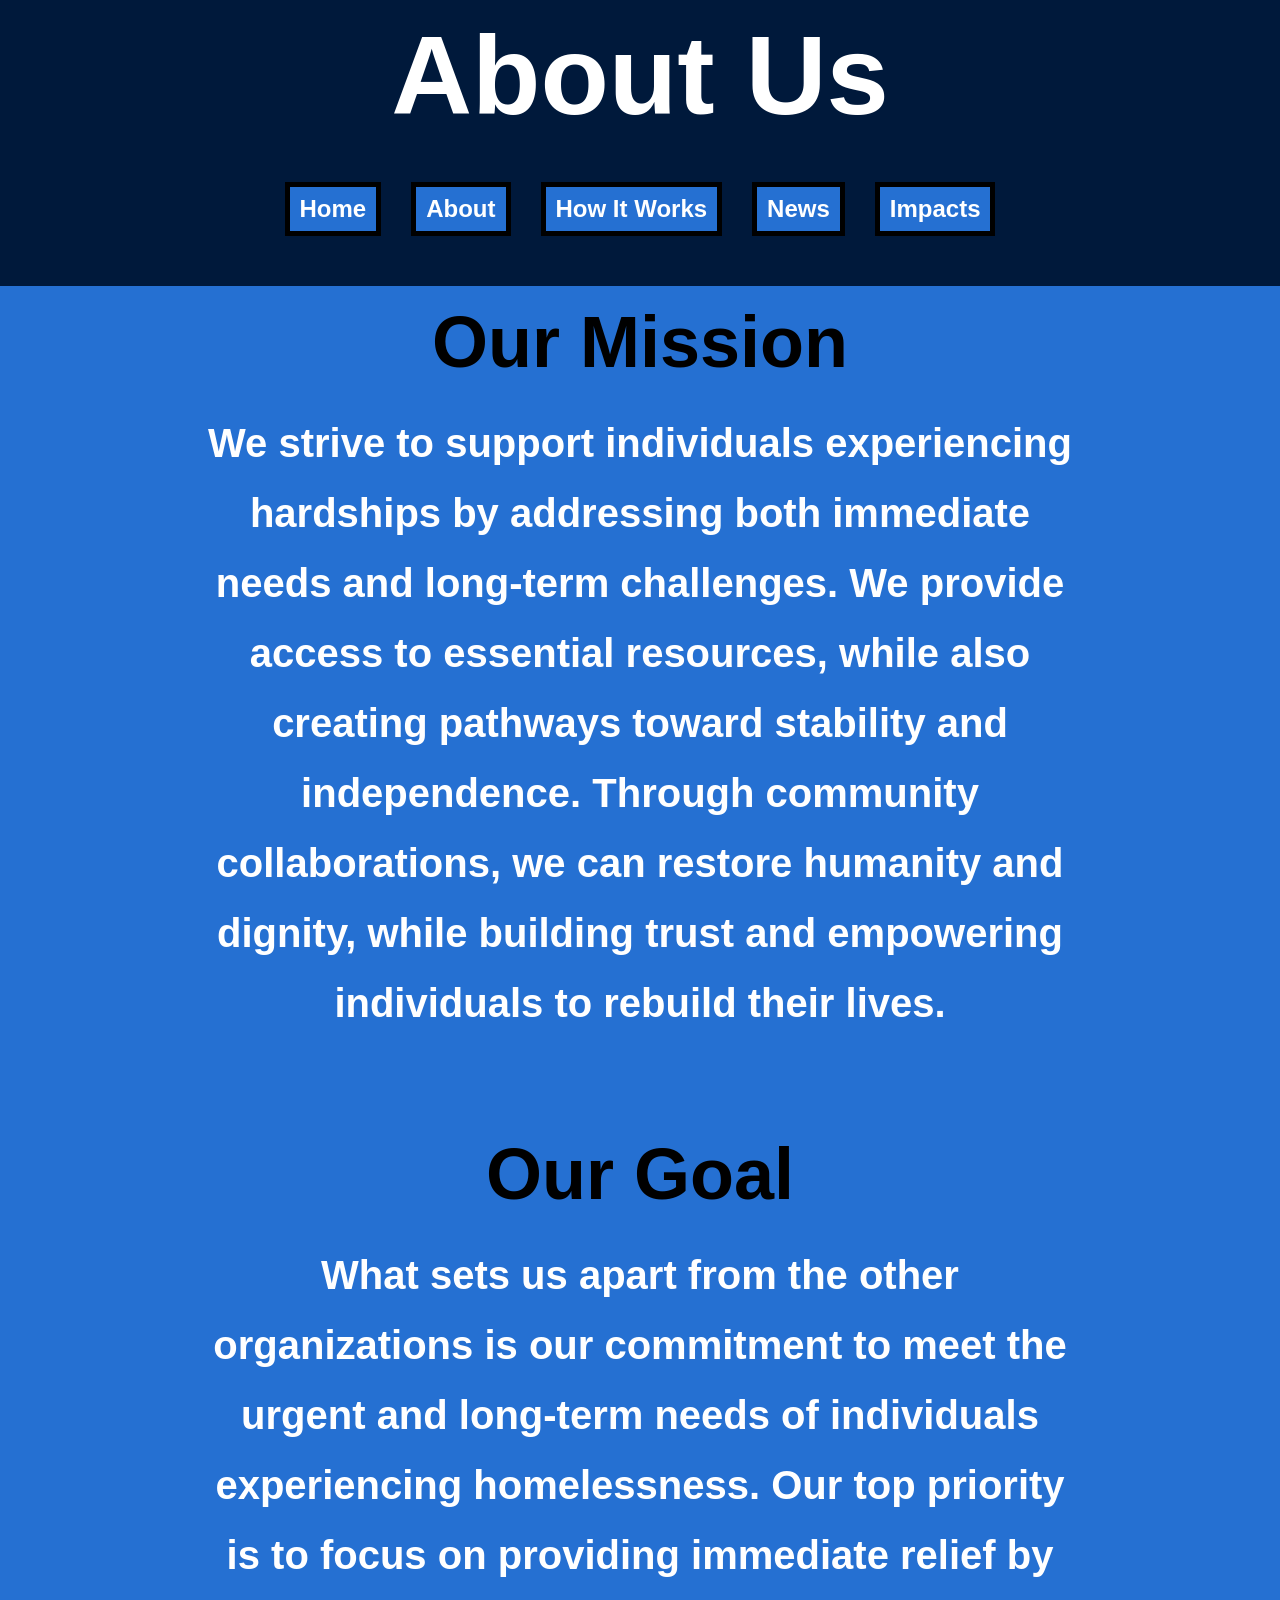
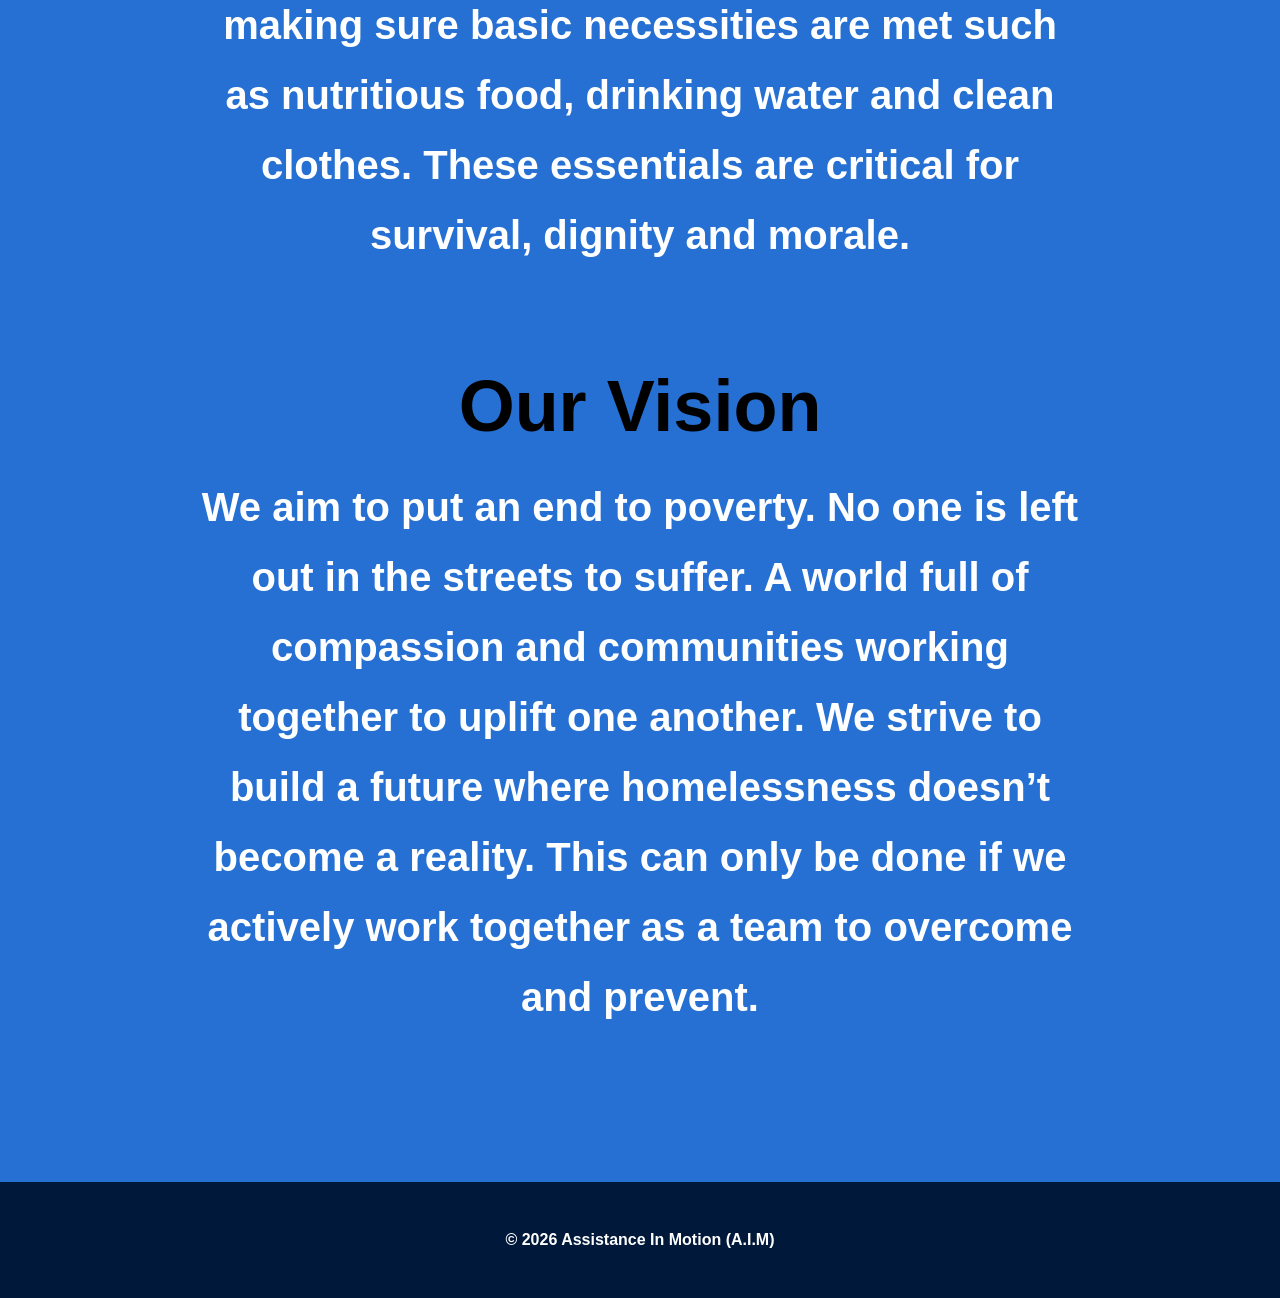
==== about.html @ fd25e464 "Add files via upload" ====
<!DOCTYPE html>
<html lang="en">
<head>
    <meta charset="UTF-8">
    <meta name="viewport" content="width=device-width, initial-scale=1.0">
    <title>Assistance In Motion</title>
    <link rel="stylesheet" href="styles.css">
</head>
<body>
    
<!--HEADER-->
<header>
    <h1>About Us</h1>
        <nav>
            <a href="index.html">Home</a>
            <a href="#">About</a>
            <a href="howitworks.html">How It Works</a>
            <a href="news.html">News</a>
            <a href="impacts.html">Impacts</a>
        </nav>
</header>

<!--MAIN-->
<main class="about">
    <h2>Our Mission</h2>
        <p>We strive to support individuals experiencing hardships by addressing both immediate needs and long-term challenges. We provide access to essential resources, while also creating pathways toward stability and independence. Through community collaborations, we can restore humanity and dignity, while building trust and empowering individuals to rebuild their lives.</p>

    <h2>Our Goal</h2>
        <p>What sets us apart from the other organizations is our commitment to meet the urgent and long-term needs of individuals experiencing homelessness. Our top priority is to focus on providing immediate relief by making sure basic necessities are met such as nutritious food, drinking water and clean clothes. These essentials are critical for survival, dignity and morale.</p>

    <h2>Our Vision</h2>
        <p>We aim to put an end to poverty. No one is left out in the streets to suffer. A world full of compassion and communities working together to uplift one another. We strive to build a future where homelessness doesn’t become a reality. This can only be done if we actively work together as a team to overcome and prevent.</p>
</main>

<!--FOOTER-->
<footer>
    <p>&copy; 2026 Assistance In Motion (A.I.M)</p>
</footer>

</body>
</html>
---- styles.css ----
/*RESET*/
/* http://meyerweb.com/eric/tools/css/reset/ 
   v2.0 | 20110126
   License: none (public domain)
*/

html, body, div, span, applet, object, iframe,
h1, h2, h3, h4, h5, h6, p, blockquote, pre,
a, abbr, acronym, address, big, cite, code,
del, dfn, em, img, ins, kbd, q, s, samp,
small, strike, strong, sub, sup, tt, var,
b, u, i, center,
dl, dt, dd, ol, ul, li,
fieldset, form, label, legend,
table, caption, tbody, tfoot, thead, tr, th, td,
article, aside, canvas, details, embed, 
figure, figcaption, footer, header, hgroup, 
menu, nav, output, ruby, section, summary,
time, mark, audio, video {
	margin: 0;
	padding: 0;
	border: 0;
	font-size: 100%;
	font: inherit;
	vertical-align: baseline;
}
/* HTML5 display-role reset for older browsers */
article, aside, details, figcaption, figure, 
footer, header, hgroup, menu, nav, section {
	display: block;
}
body {
	line-height: 1;
}
ol, ul {
	list-style: none;
}
blockquote, q {
	quotes: none;
}
blockquote:before, blockquote:after,
q:before, q:after {
	content: '';
	content: none;
}
table {
	border-collapse: collapse;
	border-spacing: 0;
}

@import url('https://fonts.googleapis.com/css2?family=Bungee&display=swap');
@import url('https://fonts.googleapis.com/css2?family=Bungee&family=Kanit:ital,wght@0,100;0,200;0,300;0,400;0,500;0,600;0,700;0,800;0,900;1,100;1,200;1,300;1,400;1,500;1,600;1,700;1,800;1,900&display=swap');

/*HEADER*/
header{
    background-color: #00193b;
    text-align: center;
    padding: 20px 0px 50px 0px;
}
h1{
    margin-top: 0;
    font-size: 7rem;
    font-weight: 800;
    font-family: "Bungee", sans-serif;
    padding: 0px 0px 50px 0px;
    color: #ffffff;
}
nav{
    font-size: 1.5rem;
    display: flex;
    justify-content: center;
    gap: 30px;
}
a{
    text-decoration: none;
    color: #ffffff;
    background-color: #2570d2;
    border: 5px solid black;
    font-weight: 800;
    font-family: "Kanit", sans-serif;
    padding: 10px 10px;
    transition: transform .5s ease;
}
a:hover{
    transform: scale(1.2);
}

/*MAIN*/
main{
    background-color: #2570d2;
    text-align: center;
    padding: 20px 0px 50px 0px;
}
h2{
    font-size: 4.5rem;
    font-weight: 800;
    font-family: "Bungee", sans-serif;
    padding: 0px 0px 30px 0px;
    color: #000000;
}
h3{
    color: #00193b;
    font-size: 3.5rem;
    font-weight: 800;
    font-family: "Bungee", sans-serif;
    padding: 0px 0px 30px 0px;
}
.donation-buttons{
    display: flex;
    flex-direction: column;
    align-items: center;
    gap: 50px;
}
button{
    color: #ffffff;
    background-color: #00193b;
    font-size: 3.5rem;
    border: 5px solid black;
    border-radius: 15px;
    font-weight: 800;
    font-family: "Kanit", sans-serif;
    padding: 30px 30px;
    transition: transform .5s ease;
}
button:hover{
    transform: scale(1.2);
}
.home p{
    font-weight: 800;
    font-family: "Kanit", sans-serif;
    font-size: 2.5rem;
    margin: 0px 200px 50px 200px;
    color: #ffffff;
    line-height: 70px;
}
.about p{
    font-weight: 800;
    font-family: "Kanit", sans-serif;
    font-size: 2.5rem;
    margin: 0px 200px 100px 200px;
    color: #ffffff;
    line-height: 70px;
}
.howitworks p{
    font-weight: 800;
    font-family: "Kanit", sans-serif;
    font-size: 2.5rem;
    margin: 0px 200px 100px 200px;
    color: #ffffff;
}
.news p{
    font-weight: 800;
    font-family: "Kanit", sans-serif;
    font-size: 2.5rem;
    margin: 0px 200px 100px 200px;
    color: #ffffff;
    line-height: 70px;
}
.news img{
    width: 470px;
    height: 300px;
}
.impacts img{
    padding-top: 30px;
    width: 470px;
    height: 300px;
}
.impacts p{
    padding-top: 30px;
    font-weight: 800;
    font-family: "Kanit", sans-serif;
    font-size: 2.5rem;
    margin: 0px 200px 100px 200px;
    color: #ffffff;
    line-height: 70px;
}

/*FOOTER*/
footer{
    background-color: #00193b;
}
footer p{
    margin-top: 0;
    margin-bottom: 0;
    text-align: center;
    padding: 50px 0px;
    font-weight: 800;
    font-family: "Bungee", sans-serif;
    font-size: 1rem;
    color: #ffffff;
}
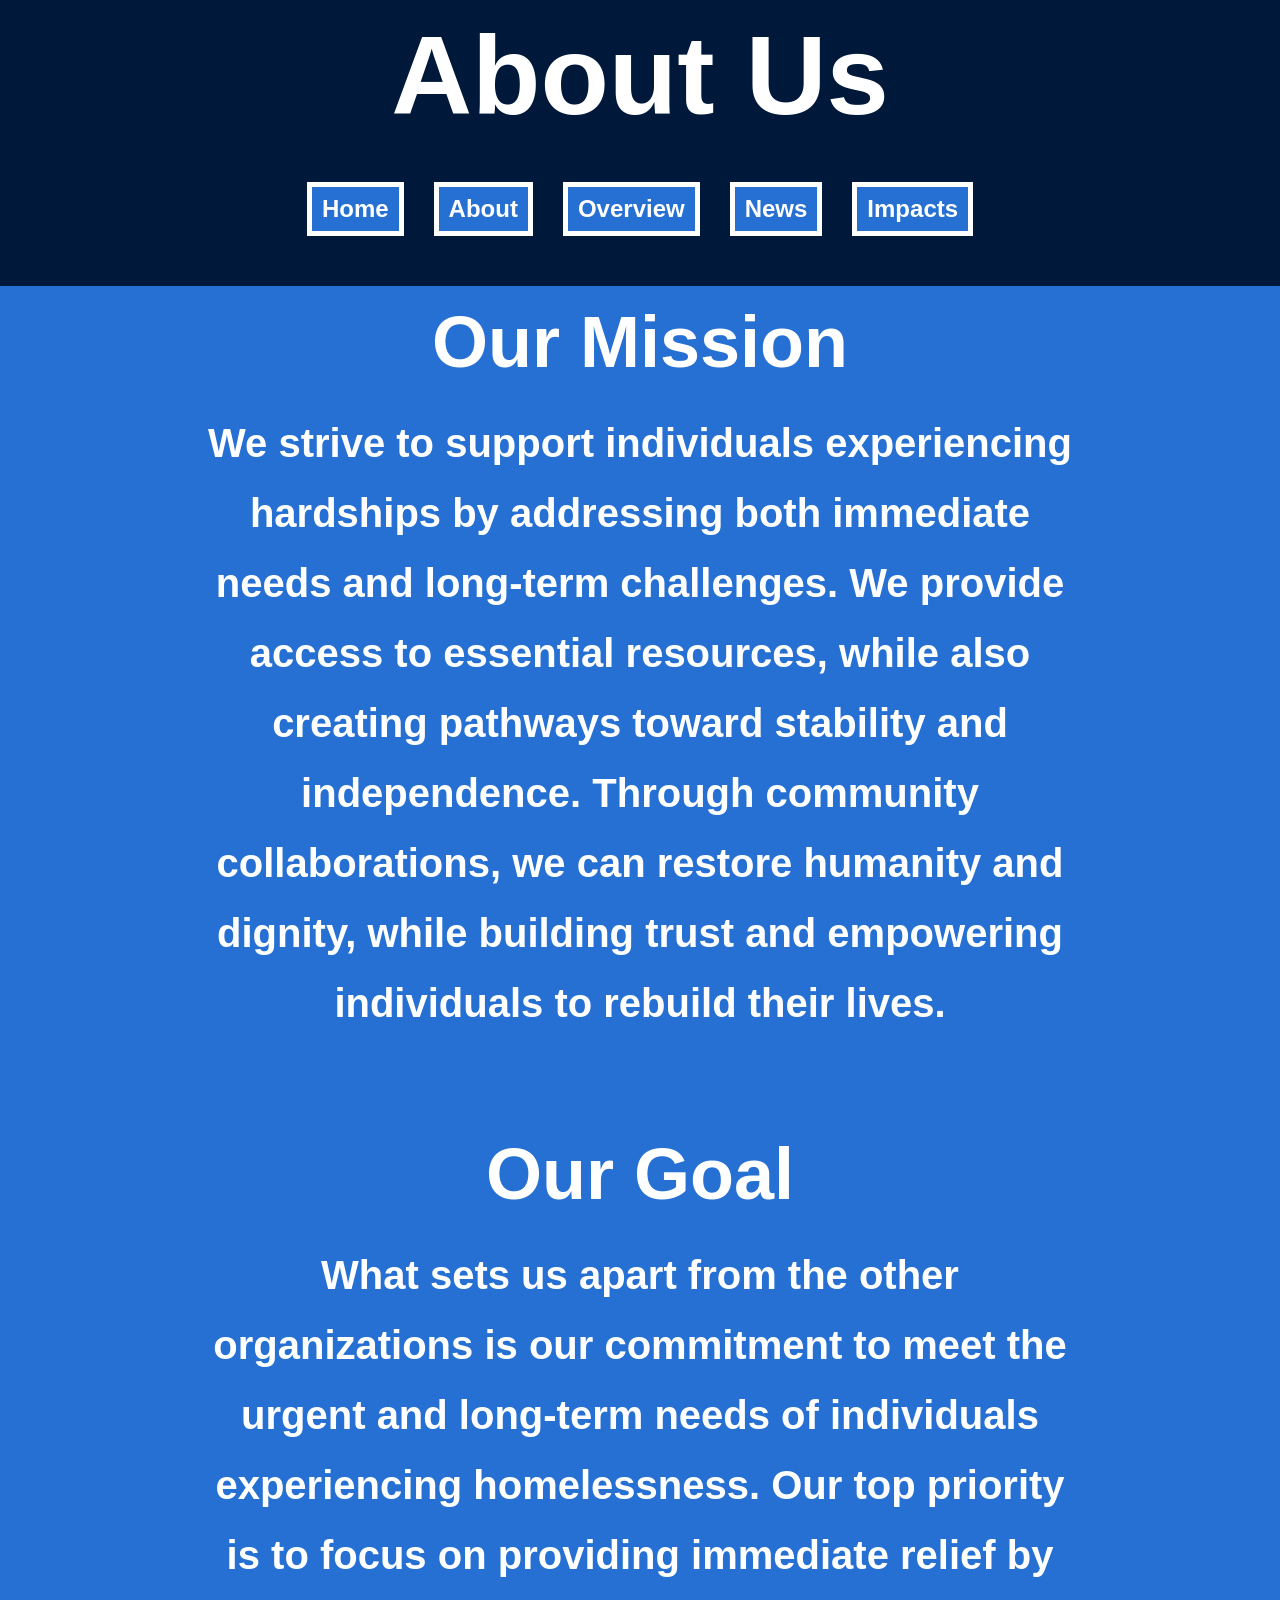
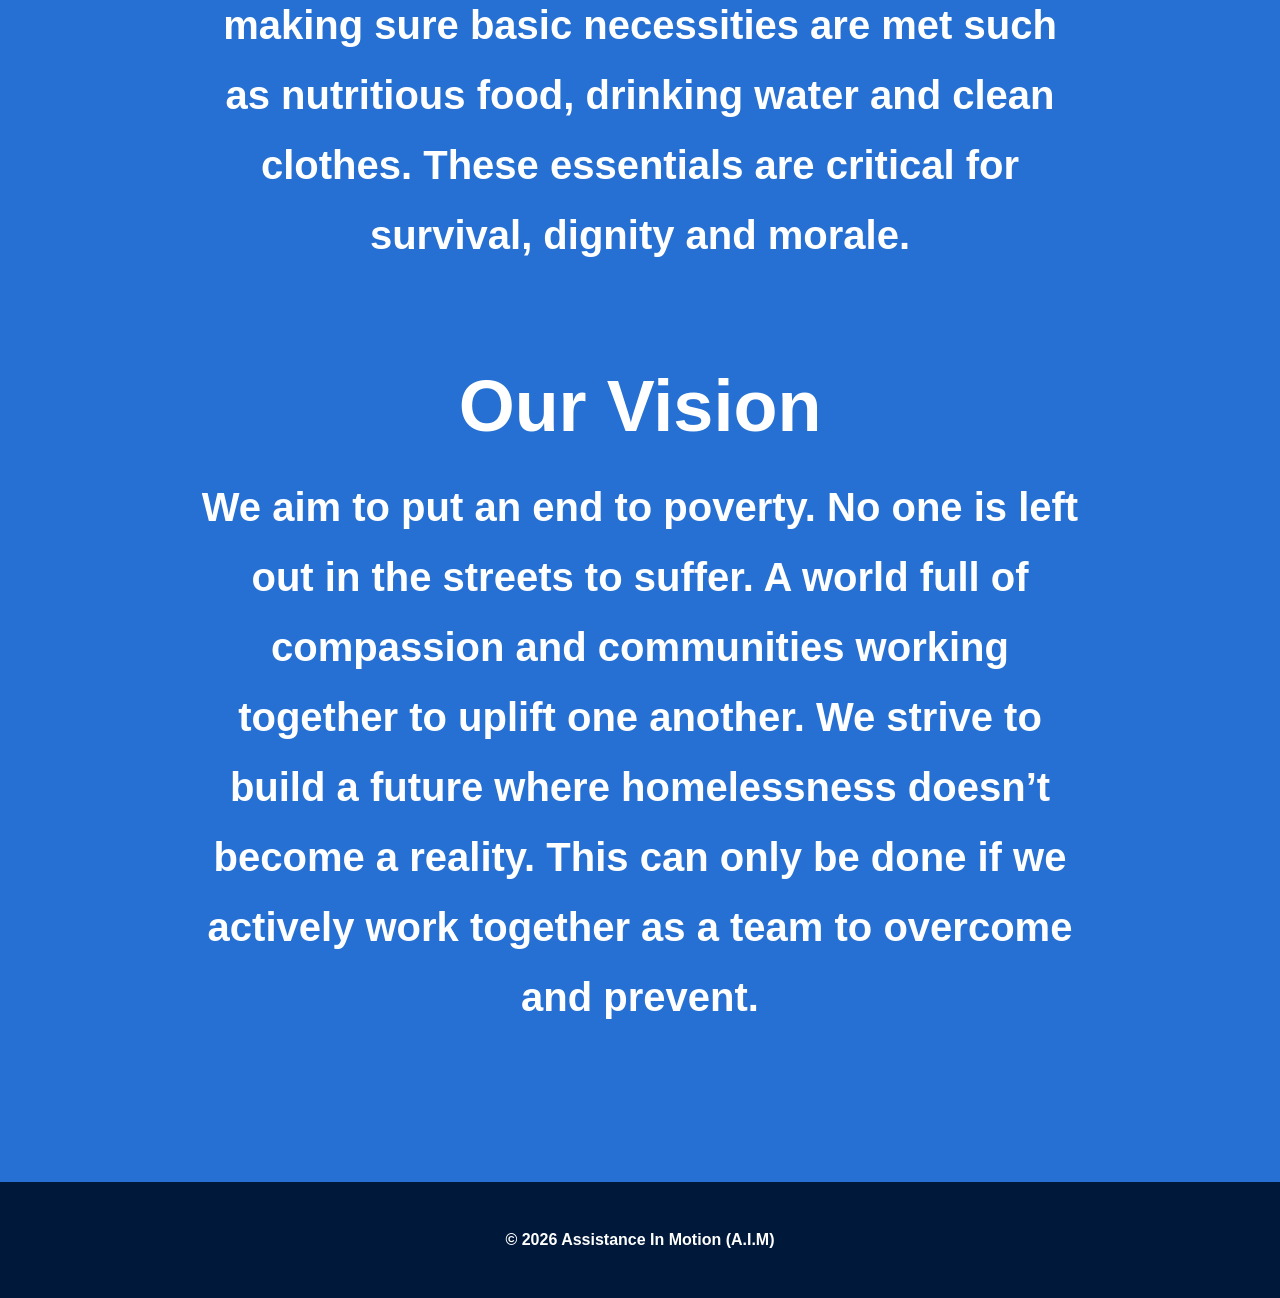
==== commit eca30ea9: "renamed a file and made some changes" ====
--- a/about.html
+++ b/about.html
@@ -14,7 +14,7 @@
         <nav>
             <a href="index.html">Home</a>
             <a href="#">About</a>
-            <a href="howitworks.html">How It Works</a>
+            <a href="overview.html">Overview</a>
             <a href="news.html">News</a>
             <a href="impacts.html">Impacts</a>
         </nav>
--- a/styles.css
+++ b/styles.css
@@ -75,7 +75,7 @@
     text-decoration: none;
     color: #ffffff;
     background-color: #2570d2;
-    border: 5px solid black;
+    border: 5px solid #ffffff;
     font-weight: 800;
     font-family: "Kanit", sans-serif;
     padding: 10px 10px;
@@ -96,7 +96,7 @@
     font-weight: 800;
     font-family: "Bungee", sans-serif;
     padding: 0px 0px 30px 0px;
-    color: #000000;
+    color: #ffffff;
 }
 h3{
     color: #00193b;
@@ -106,6 +106,7 @@
     padding: 0px 0px 30px 0px;
 }
 .donation-buttons{
+    padding-bottom: 70px;
     display: flex;
     flex-direction: column;
     align-items: center;
@@ -157,13 +158,25 @@
     line-height: 70px;
 }
 .news img{
-    width: 470px;
-    height: 300px;
+    width: 450px;
+    height: 280px;
+    border: 3px solid #000000;
+}
+.news div{
+    justify-content: center;
+    display: flex;
+    gap: 15px;
+}
+.impacts div{
+    padding-top: 30px;
+    justify-content: center;
+    display: flex;
+    gap: 15px;
 }
 .impacts img{
-    padding-top: 30px;
-    width: 470px;
-    height: 300px;
+    width: 450px;
+    height: 280px;
+    border: 3px solid #000000;
 }
 .impacts p{
     padding-top: 30px;
